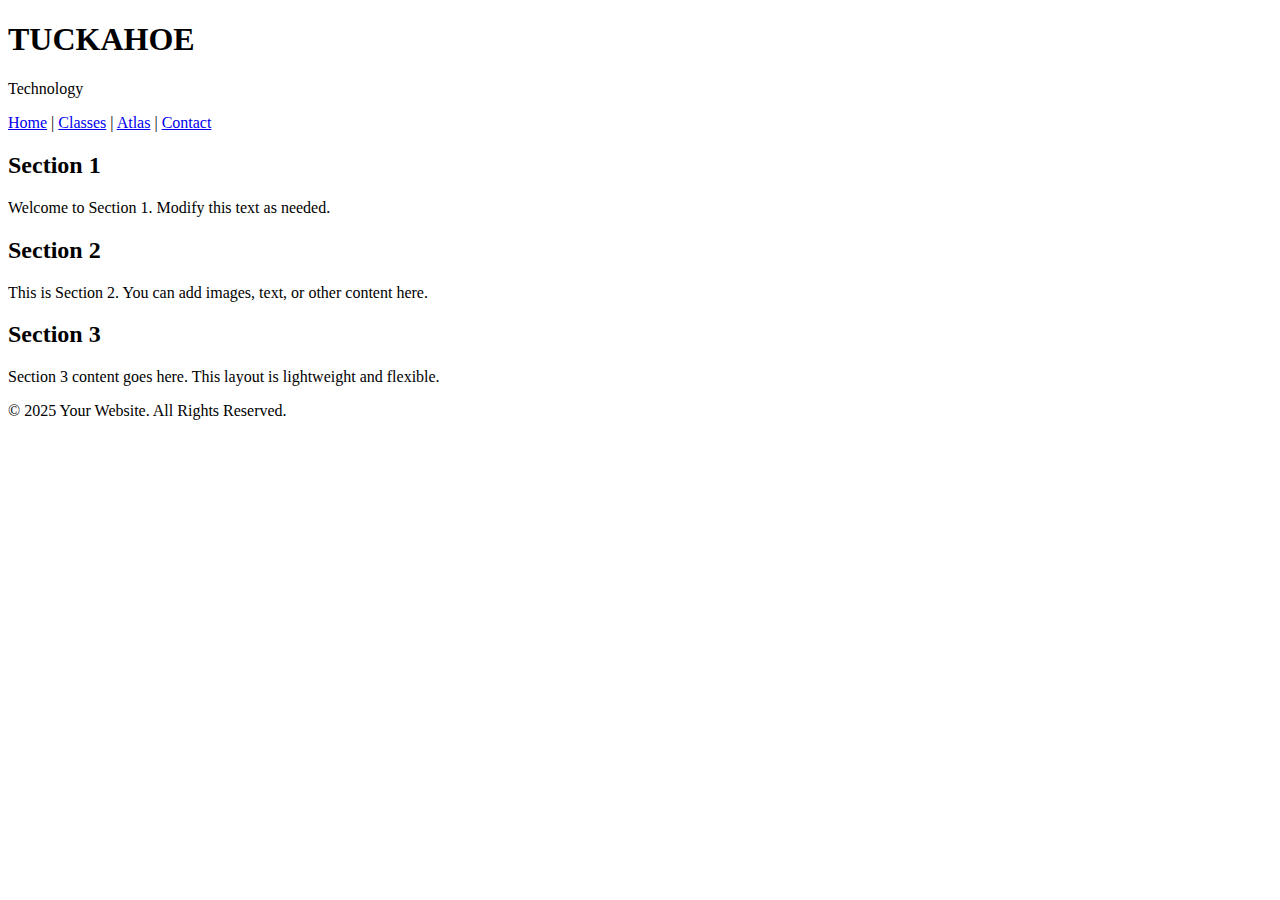
==== index.html @ 77ca6212 "Create index.html" ====
<!DOCTYPE html>
<html lang="en">
<head>
    <meta charset="UTF-8">
    <meta name="viewport" content="width=device-width, initial-scale=1.0">
    <title>Dark Themed Page</title>
    <link rel="stylesheet" href="styles.css">
</head>
<body>

    <!-- Navigation Bar -->
    <nav>
        <div class="nav-container">
            <!-- Logo -->
            <div class="logo">
                <h1>TUCKAHOE</h1>
                <div class="divider"></div>
                <p>Technology</p>
            </div>

            <!-- Navigation Links -->
            <div class="nav-links">
                <a href="#section1">Home</a>
                <span>|</span>
                <a href="#section2">Classes</a>
                <span>|</span>
                <a href="#section3">Atlas</a>
                <span>|</span>
                <a href="#contact">Contact</a>
            </div>
        </div>
    </nav>

    <!-- Sections -->
    <section id="section1">
        <div class="content">
            <h2>Section 1</h2>
            <p>Welcome to Section 1. Modify this text as needed.</p>
        </div>
    </section>

    <section id="section2">
        <div class="content">
            <h2>Section 2</h2>
            <p>This is Section 2. You can add images, text, or other content here.</p>
        </div>
    </section>

    <section id="section3">
        <div class="content">
            <h2>Section 3</h2>
            <p>Section 3 content goes here. This layout is lightweight and flexible.</p>
        </div>
    </section>

    <!-- Footer -->
    <footer>
        <p>© 2025 Your Website. All Rights Reserved.</p>
    </footer>

</body>
</html>
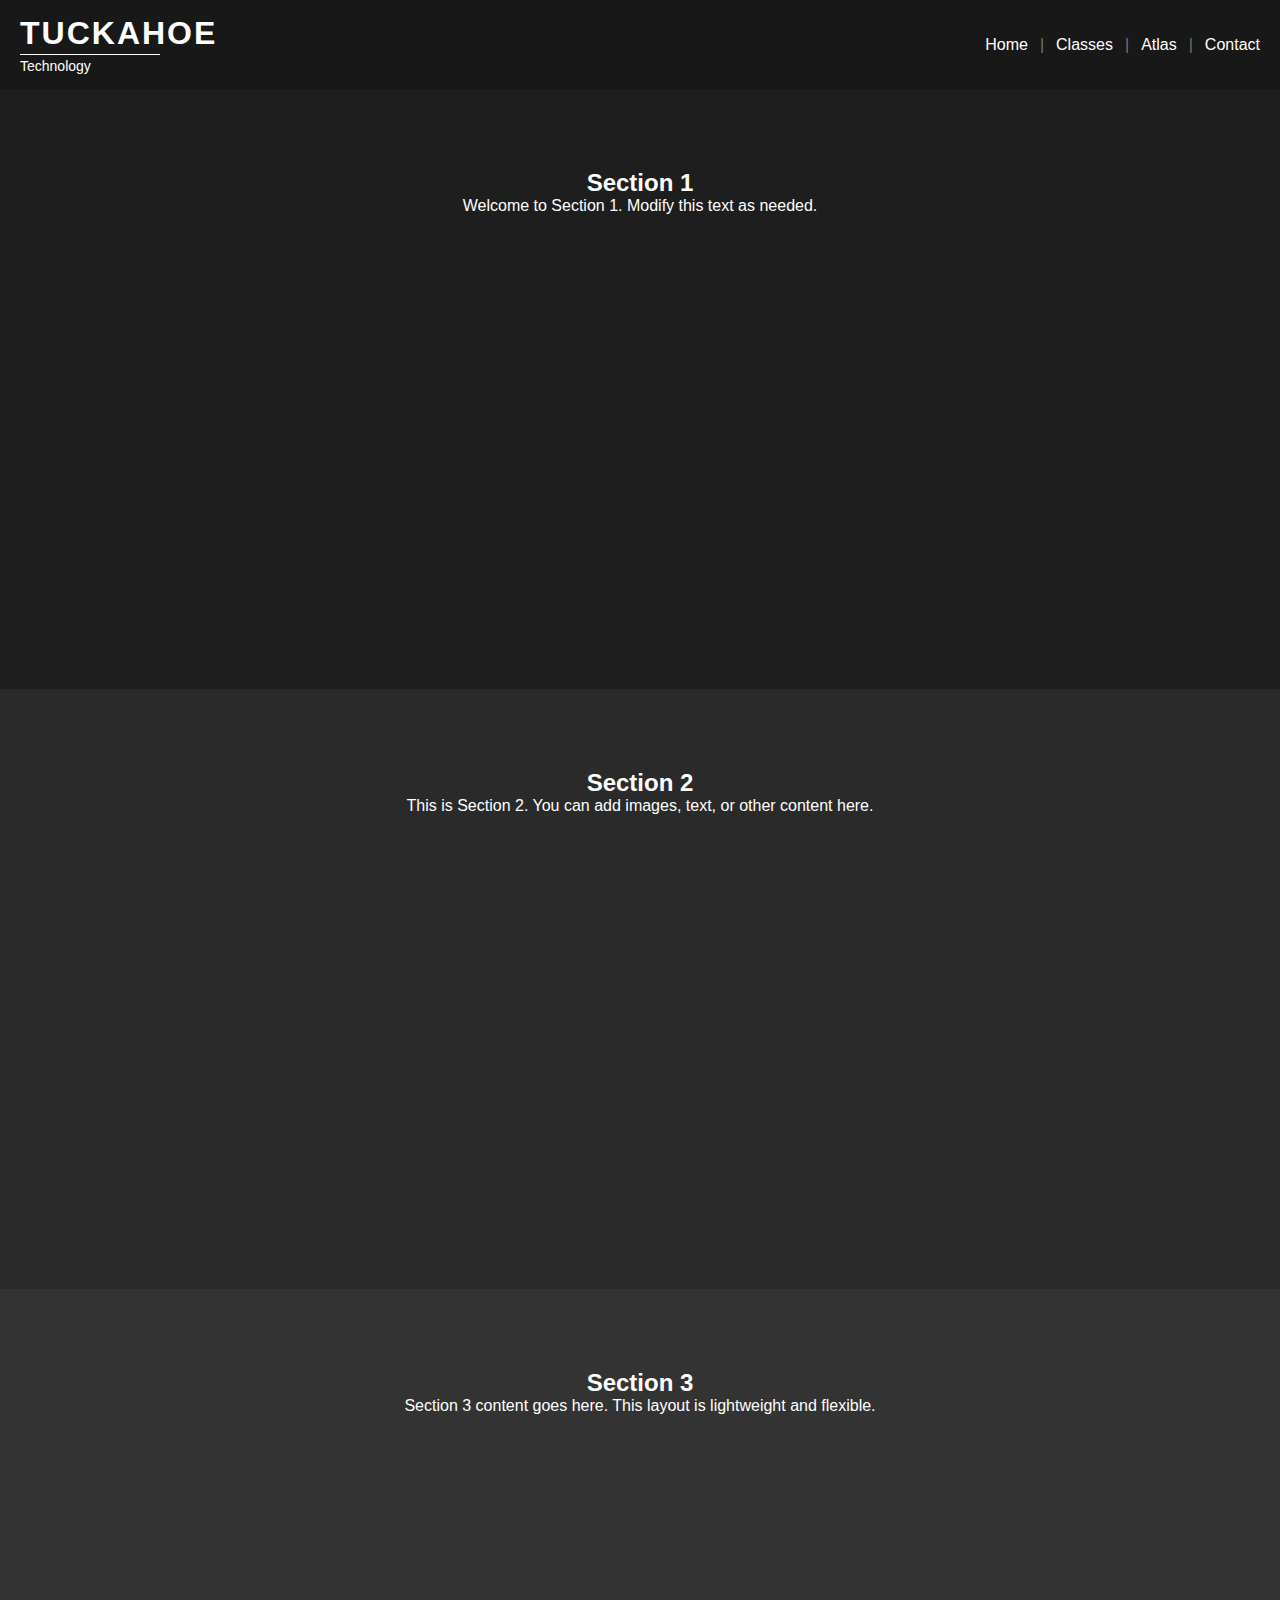
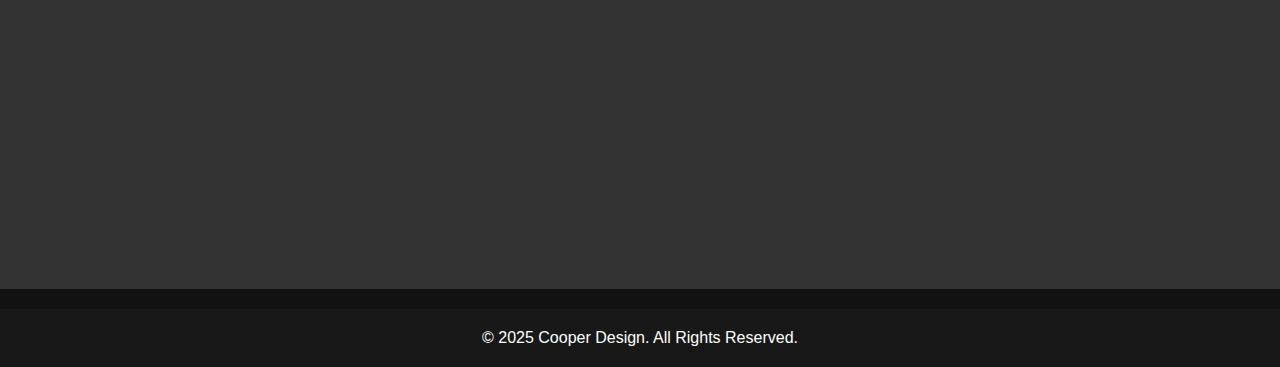
==== commit 5a0a2f75: "init" ====
--- a/index.html
+++ b/index.html
@@ -1,62 +1,60 @@
 <!DOCTYPE html>
 <html lang="en">
 <head>
-    <meta charset="UTF-8">
-    <meta name="viewport" content="width=device-width, initial-scale=1.0">
-    <title>Dark Themed Page</title>
-    <link rel="stylesheet" href="styles.css">
+  <meta charset="UTF-8" />
+  <meta name="viewport" content="width=device-width, initial-scale=1.0"/>
+  <title>Dark Themed Page</title>
+  <link rel="stylesheet" href="style.css" />
 </head>
 <body>
 
-    <!-- Navigation Bar -->
-    <nav>
-        <div class="nav-container">
-            <!-- Logo -->
-            <div class="logo">
-                <h1>TUCKAHOE</h1>
-                <div class="divider"></div>
-                <p>Technology</p>
-            </div>
+  <!-- Navigation Bar -->
+  <nav>
+    <!-- Logo -->
+    <div class="logo">
+      <h1>TUCKAHOE</h1>
+      <div class="divider"></div>
+      <p>Technology</p>
+    </div>
 
-            <!-- Navigation Links -->
-            <div class="nav-links">
-                <a href="#section1">Home</a>
-                <span>|</span>
-                <a href="#section2">Classes</a>
-                <span>|</span>
-                <a href="#section3">Atlas</a>
-                <span>|</span>
-                <a href="#contact">Contact</a>
-            </div>
-        </div>
-    </nav>
+    <!-- Navigation Links -->
+    <div class="nav-links">
+      <a href="#section1">Home</a>
+      <span>|</span>
+      <a href="#section2">Classes</a>
+      <span>|</span>
+      <a href="#section3">Atlas</a>
+      <span>|</span>
+      <a href="#contact">Contact</a>
+    </div>
+  </nav>
 
-    <!-- Sections -->
-    <section id="section1">
-        <div class="content">
-            <h2>Section 1</h2>
-            <p>Welcome to Section 1. Modify this text as needed.</p>
-        </div>
-    </section>
+  <!-- Sections -->
+  <section id="section1">
+    <div class="content">
+      <h2>Section 1</h2>
+      <p>Welcome to Section 1. Modify this text as needed.</p>
+    </div>
+  </section>
 
-    <section id="section2">
-        <div class="content">
-            <h2>Section 2</h2>
-            <p>This is Section 2. You can add images, text, or other content here.</p>
-        </div>
-    </section>
+  <section id="section2">
+    <div class="content">
+      <h2>Section 2</h2>
+      <p>This is Section 2. You can add images, text, or other content here.</p>
+    </div>
+  </section>
 
-    <section id="section3">
-        <div class="content">
-            <h2>Section 3</h2>
-            <p>Section 3 content goes here. This layout is lightweight and flexible.</p>
-        </div>
-    </section>
+  <section id="section3">
+    <div class="content">
+      <h2>Section 3</h2>
+      <p>Section 3 content goes here. This layout is lightweight and flexible.</p>
+    </div>
+  </section>
 
-    <!-- Footer -->
-    <footer>
-        <p>© 2025 Your Website. All Rights Reserved.</p>
-    </footer>
+  <!-- Footer -->
+  <footer>
+    <p>© 2025 Cooper Design. All Rights Reserved.</p>
+  </footer>
 
 </body>
 </html>
--- a/style.css
+++ b/style.css
@@ -0,0 +1,152 @@
+/* Global Reset */
+* {
+    margin: 0;
+    padding: 0;
+    box-sizing: border-box;
+    font-family: Arial, sans-serif;
+  }
+  
+  /* Dark Theme Colors */
+  :root {
+    --bg-color: #121212;
+    --text-color: #ffffff;
+    --accent-color: #ff9800;
+    --nav-bg: #181818;
+  
+    /* Different section backgrounds */
+    --section1-bg: #1e1e1e;
+    --section2-bg: #2a2a2a;
+    --section3-bg: #333333;
+  }
+  
+  /* Body Background & Text */
+  body {
+    background: var(--bg-color);
+    color: var(--text-color);
+  }
+  
+  /* ===== NAVBAR ===== */
+  nav {
+    background: var(--nav-bg);
+    width: 100%;
+    /* The padding below ensures minimal space on each side */
+    padding: 15px 20px; 
+    position: sticky;
+    top: 0;
+    z-index: 100;
+  
+    /* Flex to place logo on the left, links on the right */
+    display: flex;
+    justify-content: space-between;
+    align-items: center;
+  }
+  
+  /* LOGO on the Left */
+  .logo {
+    display: flex;
+    flex-direction: column;
+    align-items: flex-start; /* Keep "TUCKAHOE" block left-aligned */
+    text-align: center;      /* But center the text under itself */
+  }
+  
+  /* "TUCKAHOE" Styling */
+  .logo h1 {
+    font-size: 32px;
+    font-weight: bold;
+    color: var(--text-color);
+    letter-spacing: 2px;
+    margin-bottom: 2px;
+  }
+  
+  /* Divider (Line Under TUCKAHOE) */
+  .divider {
+    width: 100%;
+    max-width: 140px; /* Adjust to match "TUCKAHOE" width */
+    height: 1px;
+    background-color: #fff;
+    margin-bottom: 3px;
+  }
+  
+  /* "Technology" Text */
+  .logo p {
+    font-size: 14px;
+    color: var(--text-color);
+    margin-top: 0;
+  }
+  
+  /* NAV LINKS on the Right */
+  .nav-links {
+    display: flex;
+    align-items: center;
+    gap: 12px;
+  }
+  
+  .nav-links a {
+    color: var(--text-color);
+    text-decoration: none;
+    font-size: 16px;
+  }
+  
+  .nav-links span {
+    color: rgba(255, 255, 255, 0.4);
+  }
+  
+  /* ===== SECTIONS ===== */
+  section {
+    width: 100%;
+    min-height: 600px; /* Default desktop height */
+    padding: 80px 0;
+    text-align: center;
+  }
+  
+  #section1 {
+    background: var(--section1-bg);
+  }
+  
+  #section2 {
+    background: var(--section2-bg);
+  }
+  
+  #section3 {
+    background: var(--section3-bg);
+  }
+  
+  .content {
+    /* If you want the text centered in a narrower column, use a max-width */
+    max-width: 1100px;
+    margin: 0 auto;
+    padding: 0 20px;
+  }
+  
+  /* ===== FOOTER ===== */
+  footer {
+    background: var(--nav-bg);
+    width: 100%;
+    padding: 20px;
+    text-align: center;
+    margin-top: 20px;
+  }
+  
+  /* ===== RESPONSIVE DESIGN (MOBILE VIEW) ===== */
+  @media (max-width: 768px) {
+    nav {
+      flex-direction: column;
+      padding: 10px 20px; /* Slightly adjust for mobile */
+    }
+  
+    .logo {
+      align-items: center;
+      margin-bottom: 10px;
+    }
+  
+    .nav-links {
+      flex-wrap: wrap;
+      justify-content: center;
+    }
+  
+    section {
+      min-height: 400px;
+      padding: 50px 15px;
+    }
+  }
+  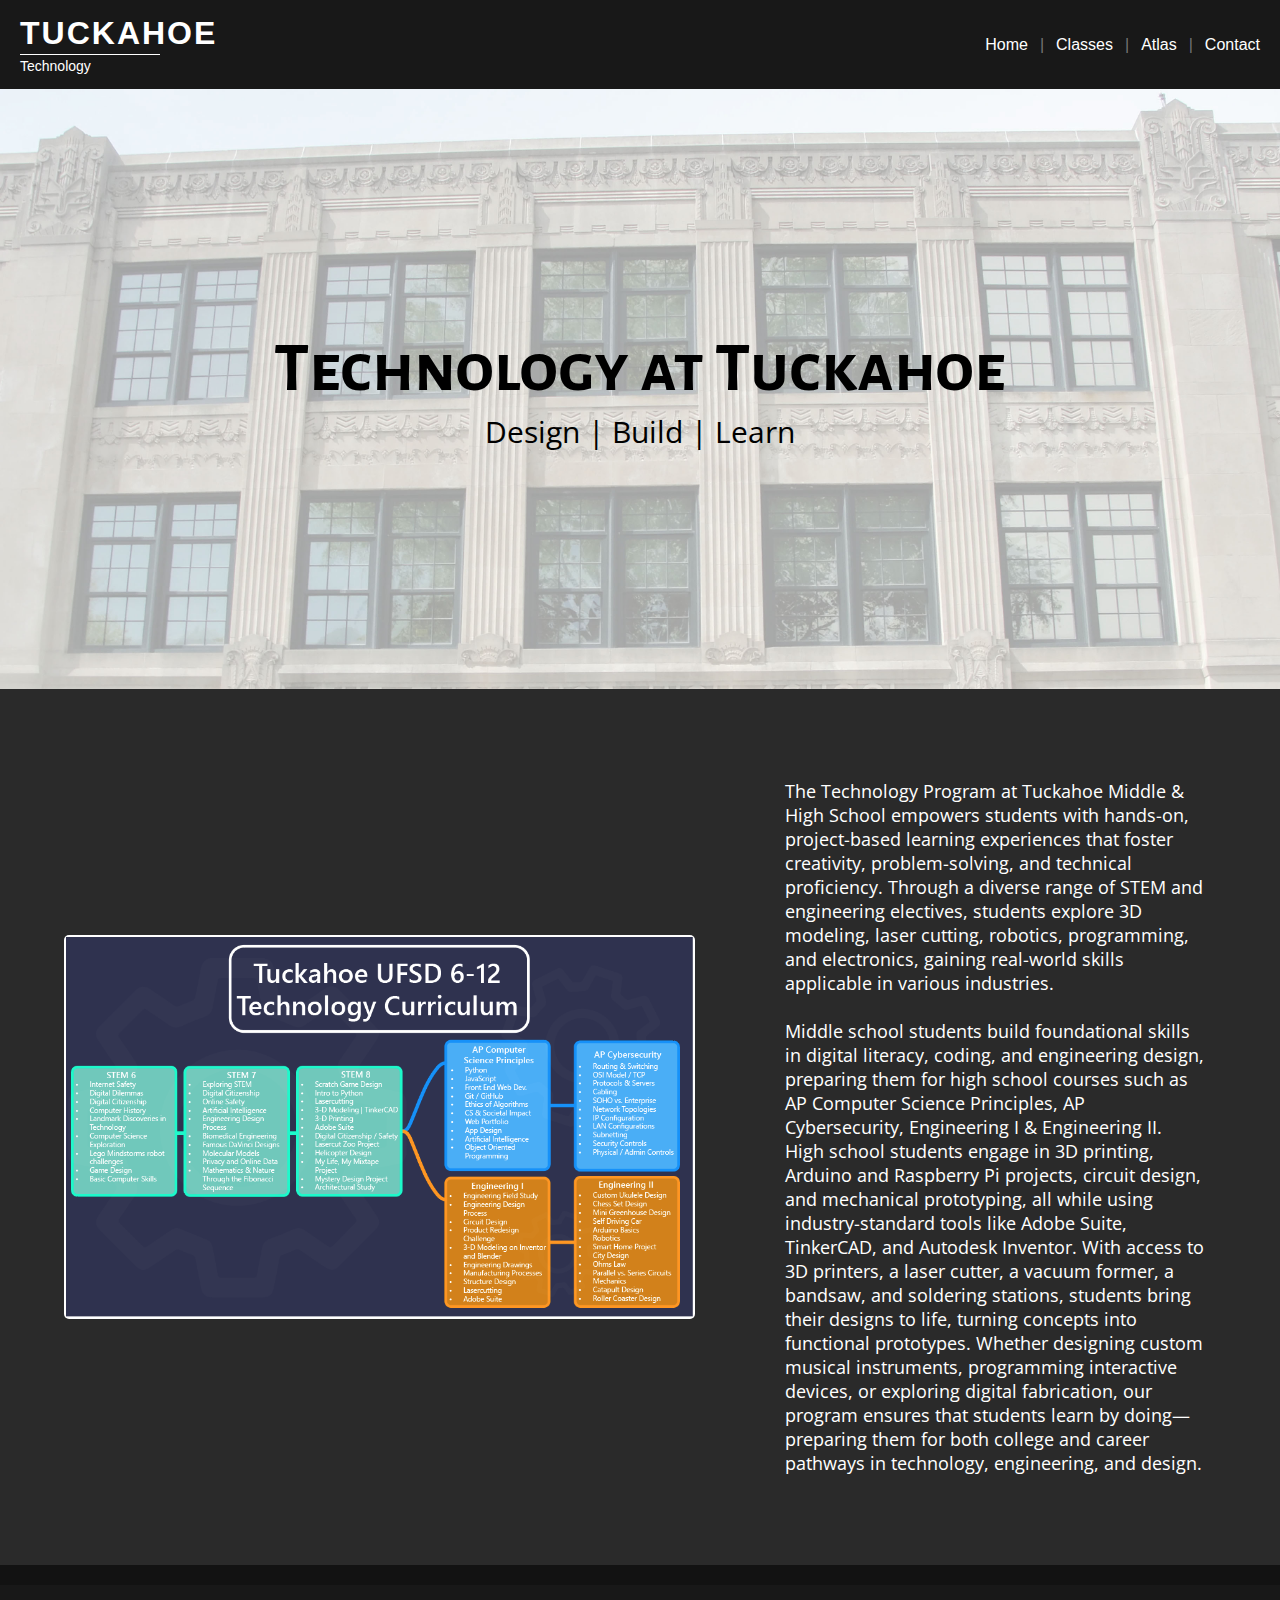
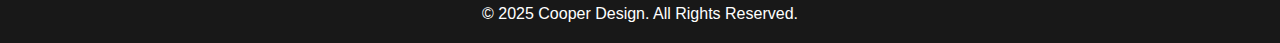
==== commit 379f34ad: "index" ====
--- a/index.html
+++ b/index.html
@@ -3,8 +3,9 @@
 <head>
   <meta charset="UTF-8" />
   <meta name="viewport" content="width=device-width, initial-scale=1.0"/>
-  <title>Dark Themed Page</title>
-  <link rel="stylesheet" href="style.css" />
+  <title>Tuckahoe Technology</title>
+  <link rel="stylesheet" href="style.css"/>
+  <link href="https://fonts.googleapis.com/css2?family=Open+Sans:wght@300&display=swap&family=Crimson+Pro&family=Alegreya+Sans+SC" rel="stylesheet">
 </head>
 <body>
 
@@ -32,24 +33,33 @@
   <!-- Sections -->
   <section id="section1">
     <div class="content">
-      <h2>Section 1</h2>
-      <p>Welcome to Section 1. Modify this text as needed.</p>
+      <h2 id="main-index-heading">Technology at Tuckahoe</h2>
+      <p id="main-index-subheading">Design | Build | Learn</p>
     </div>
   </section>
 
   <section id="section2">
-    <div class="content">
-      <h2>Section 2</h2>
-      <p>This is Section 2. You can add images, text, or other content here.</p>
+    <div class="content-section2">
+        <div class="image-container">
+            <img src="classes.png" alt="Description of image">
+        </div>
+        <div class="text-container">
+            <p id="section2-text">The Technology Program at Tuckahoe Middle & High School empowers students with hands-on, project-based learning experiences that
+               foster creativity, problem-solving, and technical proficiency. Through a diverse range of STEM and engineering electives, 
+               students explore 3D modeling, laser cutting, robotics, programming, and electronics, gaining real-world skills applicable in various industries. <br><br>
+               
+               Middle school students build foundational skills in digital literacy, coding, and engineering design, 
+               preparing them for high school courses such as AP Computer Science Principles, AP Cybersecurity, Engineering I & Engineering II. 
+               High school students engage in 3D printing, Arduino and Raspberry Pi projects, circuit design, and mechanical prototyping, 
+               all while using industry-standard tools like Adobe Suite, TinkerCAD, and Autodesk Inventor. With access to 3D printers, a laser cutter, 
+               a vacuum former, a bandsaw, and soldering stations, students bring their designs to life, turning concepts into functional prototypes. 
+               Whether designing custom musical instruments, programming interactive devices, or exploring digital fabrication, our program ensures that students 
+               learn by doing—preparing them for both college and career pathways in technology, engineering, and design.</p>
+        </div>
     </div>
-  </section>
+</section>
 
-  <section id="section3">
-    <div class="content">
-      <h2>Section 3</h2>
-      <p>Section 3 content goes here. This layout is lightweight and flexible.</p>
-    </div>
-  </section>
+
 
   <!-- Footer -->
   <footer>
--- a/style.css
+++ b/style.css
@@ -1,152 +1,235 @@
+@import url('https://fonts.googleapis.com/css2?family=Akshar&family=Open+Sans:wght@300&display=swap');
+
 /* Global Reset */
 * {
     margin: 0;
     padding: 0;
     box-sizing: border-box;
     font-family: Arial, sans-serif;
-  }
-  
-  /* Dark Theme Colors */
-  :root {
+}
+
+/* Dark Theme Colors */
+:root {
     --bg-color: #121212;
     --text-color: #ffffff;
     --accent-color: #ff9800;
     --nav-bg: #181818;
-  
+
     /* Different section backgrounds */
     --section1-bg: #1e1e1e;
     --section2-bg: #2a2a2a;
     --section3-bg: #333333;
-  }
-  
-  /* Body Background & Text */
-  body {
+}
+
+/* Body Background & Text */
+body {
     background: var(--bg-color);
     color: var(--text-color);
-  }
-  
-  /* ===== NAVBAR ===== */
-  nav {
+}
+
+/* ===== NAVBAR ===== */
+nav {
     background: var(--nav-bg);
     width: 100%;
-    /* The padding below ensures minimal space on each side */
-    padding: 15px 20px; 
+    padding: 15px 20px;
     position: sticky;
     top: 0;
     z-index: 100;
-  
-    /* Flex to place logo on the left, links on the right */
     display: flex;
     justify-content: space-between;
     align-items: center;
-  }
-  
-  /* LOGO on the Left */
-  .logo {
+}
+
+/* LOGO on the Left */
+.logo {
     display: flex;
     flex-direction: column;
-    align-items: flex-start; /* Keep "TUCKAHOE" block left-aligned */
-    text-align: center;      /* But center the text under itself */
-  }
-  
-  /* "TUCKAHOE" Styling */
-  .logo h1 {
+    align-items: flex-start;
+    text-align: center;
+}
+
+/* "TUCKAHOE" Styling */
+.logo h1 {
     font-size: 32px;
     font-weight: bold;
     color: var(--text-color);
     letter-spacing: 2px;
     margin-bottom: 2px;
-  }
-  
-  /* Divider (Line Under TUCKAHOE) */
-  .divider {
-    width: 100%;
-    max-width: 140px; /* Adjust to match "TUCKAHOE" width */
+}
+
+/* Divider (Line Under TUCKAHOE) */
+.divider {
+    width: 100%;
+    max-width: 140px;
     height: 1px;
     background-color: #fff;
     margin-bottom: 3px;
-  }
-  
-  /* "Technology" Text */
-  .logo p {
+}
+
+/* "Technology" Text */
+.logo p {
     font-size: 14px;
     color: var(--text-color);
     margin-top: 0;
-  }
-  
-  /* NAV LINKS on the Right */
-  .nav-links {
+}
+
+/* NAV LINKS */
+.nav-links {
     display: flex;
     align-items: center;
     gap: 12px;
-  }
-  
-  .nav-links a {
+}
+
+.nav-links a {
     color: var(--text-color);
     text-decoration: none;
     font-size: 16px;
-  }
-  
-  .nav-links span {
+}
+
+.nav-links a:hover {
+    background-color: yellow;
+    transition: 0.15s ease;
+    font-size: 18px;
+}
+
+.nav-links span {
     color: rgba(255, 255, 255, 0.4);
-  }
-  
-  /* ===== SECTIONS ===== */
-  section {
-    width: 100%;
-    min-height: 600px; /* Default desktop height */
+}
+
+/* ===== SECTIONS ===== */
+section {
+    width: 100%;
+    min-height: 600px;
     padding: 80px 0;
     text-align: center;
-  }
-  
-  #section1 {
+}
+
+/* Section 1 */
+#section1 {
     background: var(--section1-bg);
-  }
-  
-  #section2 {
+    background-image: url("school.jpg");
+    background-size: cover;
+    align-content: center;
+}
+
+/* ===== SECTION 2: Keep Image Large & Centered ===== */
+#section2 {
     background: var(--section2-bg);
-  }
-  
-  #section3 {
+    display: flex;
+    justify-content: center;
+    align-items: center;
+    padding: 80px 0;
+}
+
+.content-section2 {
+    display: flex;
+    flex-direction: row;
+    align-items: center;
+    justify-content: center;
+    max-width: 1400px; /* Allows more space for centering */
+    width: 90%;
+    gap: 80px; /* Increased spacing between image and text */
+}
+
+/* IMAGE STYLES */
+.image-container {
+    flex: 1.5; /* Keeps the image large */
+    max-width: 100%; /* Ensures it stays wide */
+    display: flex;
+    justify-content: center;
+    align-items: center; /* Ensures image is centered vertically */
+}
+
+.image-container img {
+    width: 100%;
+    height: auto;
+    max-width: none;
+    max-height: 750px; /* Keeps image large */
+    object-fit: contain;
+    border-radius: 5px;
+}
+
+/* TEXT STYLES */
+.text-container {
+  flex: 1;
+  text-align: left;
+  color: var(--text-color);
+  font-size: 18px; /* Slightly bigger for readability */
+  max-width: 50%; /* Increased from 35% to 50% to extend left & right */
+  padding: 10px;
+  display: flex;
+  justify-content: center;
+  align-items: center; /* Ensures text is vertically centered */
+}
+
+
+#section2-text{
+  color: white;
+  font-family: 'Open Sans', sans-serif;
+}
+
+/* ===== RESPONSIVE DESIGN: Stack on Mobile ===== */
+@media (max-width: 768px) {
+    .content-section2 {
+        flex-direction: column;
+        text-align: center;
+    }
+
+    .image-container, .text-container {
+        max-width: 100%;
+    }
+
+    .text-container {
+        padding: 20px;
+    }
+}
+
+/* Section 3 */
+#section3 {
     background: var(--section3-bg);
-  }
-  
-  .content {
-    /* If you want the text centered in a narrower column, use a max-width */
-    max-width: 1100px;
-    margin: 0 auto;
-    padding: 0 20px;
-  }
-  
-  /* ===== FOOTER ===== */
-  footer {
+}
+
+/* INDEX HEADING */
+#main-index-heading {
+    font-size: 70px;
+    font-family: 'Alegreya Sans SC';
+    color: black;
+}
+
+#main-index-subheading {
+    color: black;
+    font-size: 30px;
+    font-family: 'Open Sans', sans-serif;
+}
+
+/* FOOTER */
+footer {
     background: var(--nav-bg);
     width: 100%;
     padding: 20px;
     text-align: center;
     margin-top: 20px;
-  }
-  
-  /* ===== RESPONSIVE DESIGN (MOBILE VIEW) ===== */
-  @media (max-width: 768px) {
+}
+
+/* ===== RESPONSIVE DESIGN (MOBILE VIEW) ===== */
+@media (max-width: 768px) {
     nav {
-      flex-direction: column;
-      padding: 10px 20px; /* Slightly adjust for mobile */
-    }
-  
+        flex-direction: column;
+        padding: 10px 20px;
+    }
+
     .logo {
-      align-items: center;
-      margin-bottom: 10px;
-    }
-  
+        align-items: center;
+        margin-bottom: 10px;
+    }
+
     .nav-links {
-      flex-wrap: wrap;
-      justify-content: center;
-    }
-  
+        flex-wrap: wrap;
+        justify-content: center;
+    }
+
     section {
-      min-height: 400px;
-      padding: 50px 15px;
-    }
-  }
-  +        min-height: 400px;
+        padding: 50px 15px;
+    }
+}
